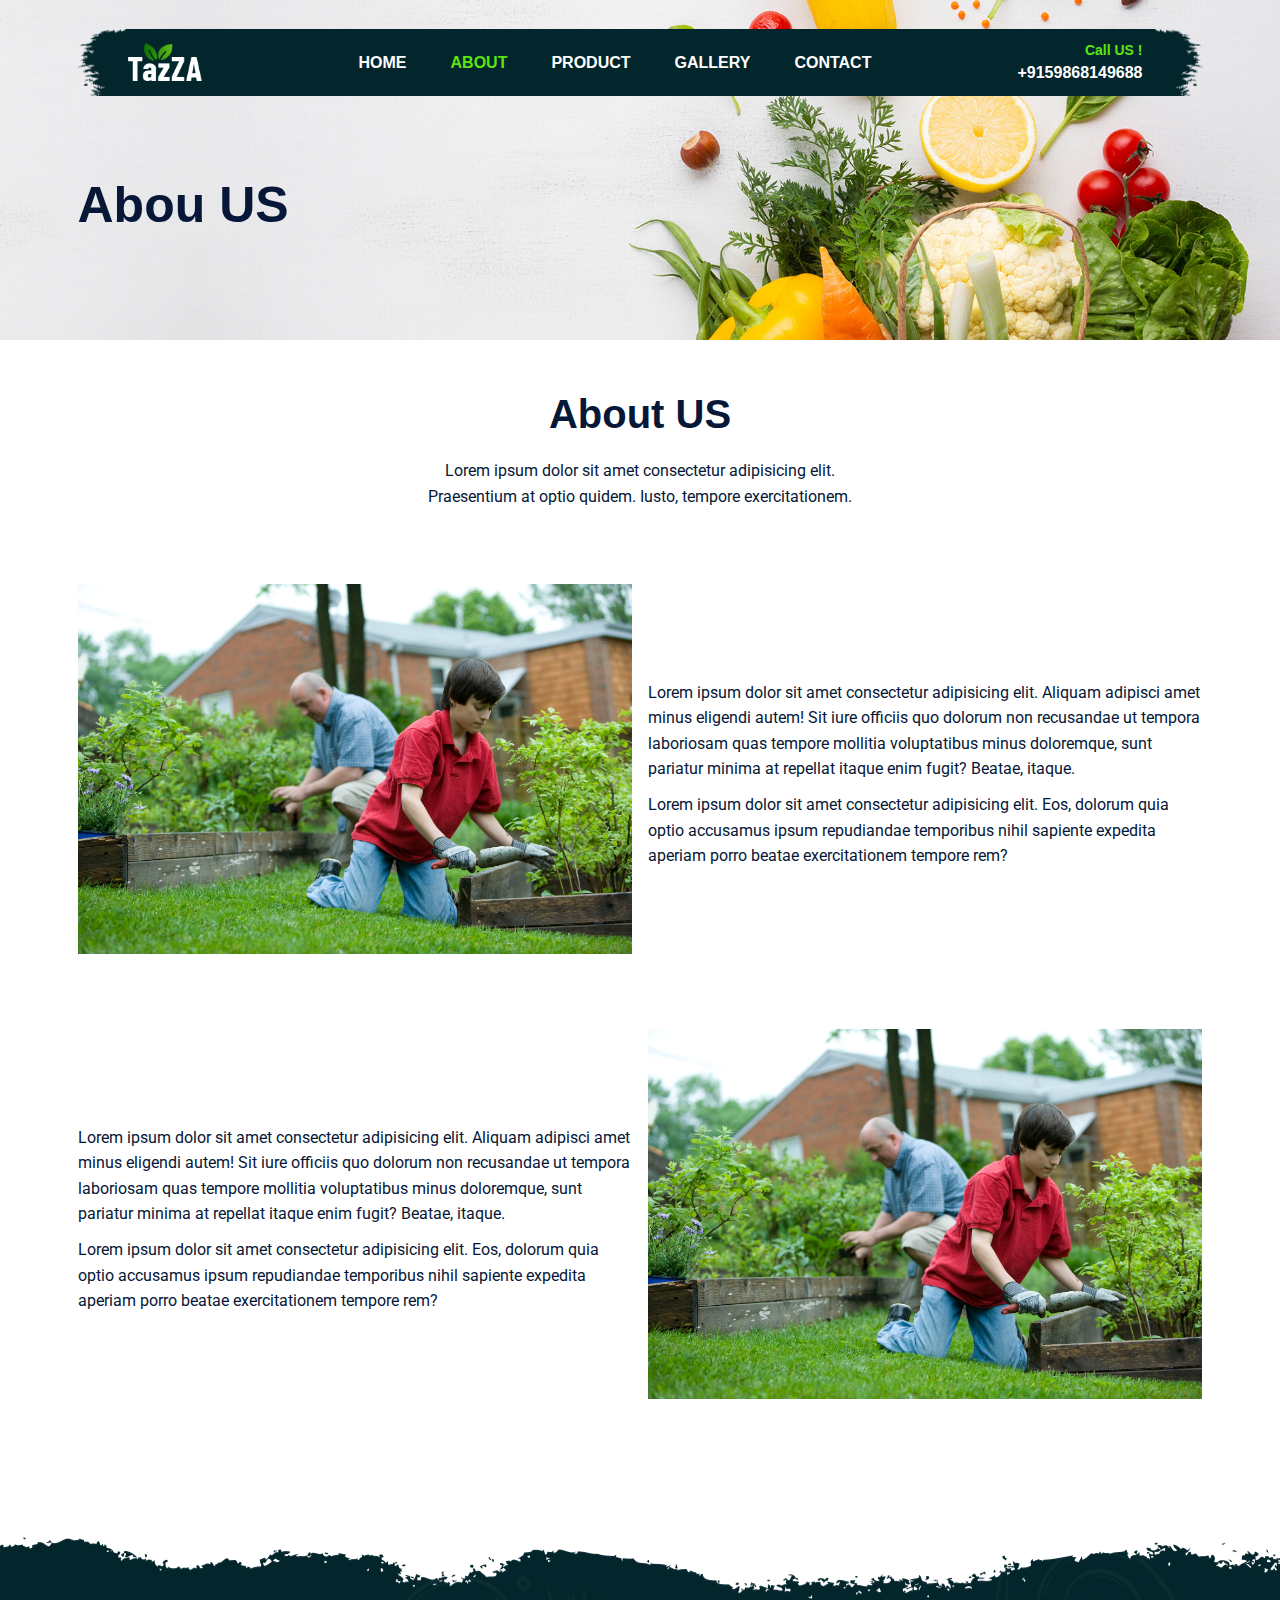
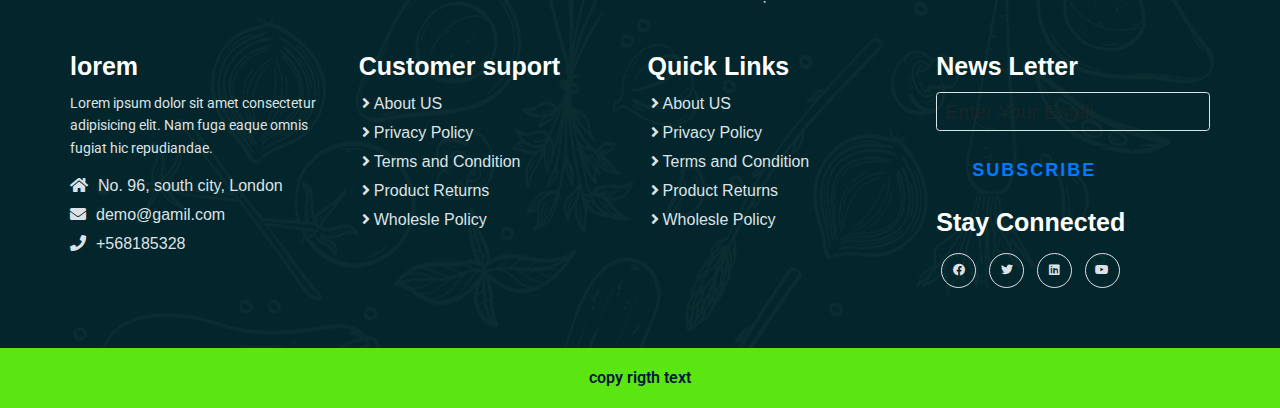
==== About.html @ 19b06e59 "first commit" ====
<!DOCTYPE html>
<html lang="en">
  <head>
    <meta charset="UTF-8" />
    <meta http-equiv="X-UA-Compatible" content="IE=edge" />
    <meta name="viewport" content="width=device-width, initial-scale=1.0" />
    <title>Full Responsive Design Bootstrap 5</title>
    <!-- light Box popup -->
    <link rel="stylesheet" href="CSS/lightBox.css" />
    <!-- Bootstrap 5 CDN -->
    <link
      rel="stylesheet"
      href="https://cdn.jsdelivr.net/npm/bootstrap@5.0.1/dist/css/bootstrap.min.css"
    />
    <!-- fontawosome cdn -->
    <link
      rel="stylesheet"
      href="https://cdnjs.cloudflare.com/ajax/libs/font-awesome/5.15.4/css/all.min.css"
    />
    <!-- style.css -->
    <link rel="stylesheet" href="CSS/Main.css" />
    <link rel="stylesheet" href="CSS/responsive-style.css" />
  </head>
  <body class="about">
    <!-- Navbar section start -->
    <header id="full_nav">
      <div class="header">
        <div class="container">
          <nav class="navbar navbar-expand-lg">
            <a class="navbar-brand" href="#"
              ><img src="./images/logo.png" alt="logo"
            /></a>
            <button
              class="navbar-toggler"
              type="button"
              data-bs-toggle="collapse"
              data-bs-target="#navbarNav"
              aria-controls="navbarNav"
              aria-expanded="false"
              aria-label="Toggle navigation"
            >
              <!-- <span class="navbar-toggler-icon"></span> -->
              <i class="fas fa-stream navbar-toggler-icon"></i>
            </button>
            <div class="collapse navbar-collapse" id="navbarNav">
              <ul class="navbar-nav mx-auto">
                <li class="nav-item">
                  <a class="nav-link" aria-current="page" href="./index.html"
                    >Home</a
                  >
                </li>
                <li class="nav-item">
                  <a class="nav-link active" href="About.html">About</a>
                </li>
                <li class="nav-item">
                  <a class="nav-link" href="Product.html">Product</a>
                </li>
                <li class="nav-item">
                  <a class="nav-link" href="Gallery.html">Gallery</a>
                </li>
                <li class="nav-item">
                  <a class="nav-link" href="Contact.html">Contact</a>
                </li>
              </ul>
              <div class="header_right">
                <div class="text-lg-end">
                  <span>Call US !</span>
                  <span class="phone_number">+9159868149688</span>
                </div>
              </div>
            </div>
          </nav>
        </div>
      </div>
    </header>
    <!-- Navbar section Exit -->

    <section class="banner_section">
      <div class="container">
        <div class="banner-content">
          <h1>Abou US</h1>
        </div>
      </div>
    </section>
    <!-- banner section exit -->

    <!-- Abou Section strt -->
    <section class="about_section">
      <div class="container">
        <div class="row justify-content-center">
          <div class="col-12 text-center mb-5">
            <h2 class="section-title">About US</h2>
            <p class="section-subtitle">
              Lorem ipsum dolor sit amet consectetur adipisicing elit.
              Praesentium at optio quidem. Iusto, tempore exercitationem.
            </p>
          </div>
        </div>
        <div class="row align-items-center py-5">
          <div class="col-lg-6 col-12 mb-4">
            <img src="./images/about/about-img.jpg" alt="" class="img-fluid" />
          </div>
          <div class="col-lg-6 col-12 mb-4">
            <div class="about-content">
              <div class="about-details">
                <p>
                  Lorem ipsum dolor sit amet consectetur adipisicing elit.
                  Aliquam adipisci amet minus eligendi autem! Sit iure officiis
                  quo dolorum non recusandae ut tempora laboriosam quas tempore
                  mollitia voluptatibus minus doloremque, sunt pariatur minima
                  at repellat itaque enim fugit? Beatae, itaque.
                </p>
                <p>
                  Lorem ipsum dolor sit amet consectetur adipisicing elit. Eos,
                  dolorum quia optio accusamus ipsum repudiandae temporibus
                  nihil sapiente expedita aperiam porro beatae exercitationem
                  tempore rem?
                </p>
              </div>
            </div>
          </div>
        </div>
        <div class="row align-items-center py-5">
          <div class="col-lg-6 col-12 mb-4 order-2 order-lg-1">
            <div class="about-content">
              <div class="about-details">
                <p>
                  Lorem ipsum dolor sit amet consectetur adipisicing elit.
                  Aliquam adipisci amet minus eligendi autem! Sit iure officiis
                  quo dolorum non recusandae ut tempora laboriosam quas tempore
                  mollitia voluptatibus minus doloremque, sunt pariatur minima
                  at repellat itaque enim fugit? Beatae, itaque.
                </p>
                <p>
                  Lorem ipsum dolor sit amet consectetur adipisicing elit. Eos,
                  dolorum quia optio accusamus ipsum repudiandae temporibus
                  nihil sapiente expedita aperiam porro beatae exercitationem
                  tempore rem?
                </p>
              </div>
            </div>
          </div>
          <div class="col-lg-6 col-12 mb-4 order-1 order-lg-2">
            <img src="./images/about/about-img.jpg" alt="" class="img-fluid" />
          </div>
        </div>
      </div>
    </section>
    <!-- Abou Section End -->

    <!-- Footer Section -->
    <section class="footer-wrapper mt-3 mb-md-0">
      <div class="container px-5 px-lg-0">
        <div class="row">
          <div class="col-lg-3 col-sm-6 mb-5 mb-lg-0">
            <h5>lorem</h5>
            <p class="mb-4 ps-0 company-details">
              Lorem ipsum dolor sit amet consectetur adipisicing elit. Nam fuga
              eaque omnis fugiat hic repudiandae.
            </p>
            <div class="contact-info">
              <ul class="list-unstyled">
                <li>
                  <a href="#"
                    ><i class="fa fa-home me-3"></i>No. 96, south city,
                    London</a
                  >
                </li>
                <li>
                  <a href="#"
                    ><i class="fa fa-envelope me-3"></i>demo@gamil.com</a
                  >
                </li>
                <li>
                  <a href="#"><i class="fa fa-phone me-3"></i>+568185328</a>
                </li>
              </ul>
            </div>
          </div>
          <div class="col-lg-3 col-sm-6 mb-5 mb-lg-0">
            <h5>Customer suport</h5>
            <ul class="link-widget p-0">
              <li><a href="#">About US</a></li>
              <li><a href="#">Privacy Policy</a></li>
              <li><a href="#">Terms and Condition</a></li>
              <li><a href="#">Product Returns</a></li>
              <li><a href="#">Wholesle Policy</a></li>
            </ul>
          </div>
          <div class="col-lg-3 col-sm-6 mb-5 mb-lg-0">
            <h5>Quick Links</h5>
            <ul class="link-widget p-0">
              <li><a href="#">About US</a></li>
              <li><a href="#">Privacy Policy</a></li>
              <li><a href="#">Terms and Condition</a></li>
              <li><a href="#">Product Returns</a></li>
              <li><a href="#">Wholesle Policy</a></li>
            </ul>
          </div>
          <div class="col-lg-3 col-sm-6 mb-5 mb-lg-0">
            <h5>News Letter</h5>
            <div class="form-group mb-4">
              <input
                type="email"
                class="form-control bg-transparent"
                placeholder="Enter Your Email"
              />
              <button type="submit" class="btn main-btn">Subscribe</button>
            </div>
            <h5>Stay Connected</h5>
            <ul class="social-network d-flex align-items-center p-0">
              <li>
                <a href="#"><i class="fab fa-facebook"></i></a>
                <a href="#"><i class="fab fa-twitter"></i></a>
                <a href="#"><i class="fab fa-linkedin"></i></a>
                <a href="#"><i class="fab fa-youtube"></i></a>
              </li>
            </ul>
          </div>
        </div>
      </div>
      <div class="container-fluid copyright-section">
        <p>copy rigth text</p>
      </div>
    </section>
    <!-- Footer Section End -->
    <!-- jQuery cdn -->
    <script src="https://code.jquery.com/jquery-3.6.0.min.js"></script>
    <!-- light box js -->
    <script src="JS/LightBox.js"></script>
    <!-- bootstrap cdn -->
    <script
      src="https://cdn.jsdelivr.net/npm/@popperjs/core@2.9.2/dist/umd/popper.min.js"
      integrity="sha384-IQsoLXl5PILFhosVNubq5LC7Qb9DXgDA9i+tQ8Zj3iwWAwPtgFTxbJ8NT4GN1R8p"
      crossorigin="anonymous"
    ></script>
    <script
      src="https://cdn.jsdelivr.net/npm/bootstrap@5.0.2/dist/js/bootstrap.min.js"
      integrity="sha384-cVKIPhGWiC2Al4u+LWgxfKTRIcfu0JTxR+EQDz/bgldoEyl4H0zUF0QKbrJ0EcQF"
      crossorigin="anonymous"
    ></script>
    <!-- custom js -->
    <script src="JS/Main.js"></script>
  </body>
</html>
---- CSS/Main.css ----
@import url(https://fonts.googleapis.com/css?family=Roboto:100,100italic,300,300italic,regular,italic,500,500italic,700,700italic,900,900italic);
@import url(https://fonts.googleapis.com/css?family=Barlow+Condensed:100,100italic,200,200italic,300,300italic,regular,italic,500,500italic,600,600italic,700,700italic,800,800italic,900,900italic);

*,
*::before,
*::after {
  -webkit-box-sizing: border-box;
  -moz-box-sizing: border-box;
  box-sizing: border-box;
  margin: 0;
  padding: 0;
  text-decoration: none;
  outline: none;
}
:root {
  --bg-white: #fff;
  --bg-dark-color: #03262c;
  --primary-text: #061738;
  --secondary-color: #5be511;
  --dark-color: #03262c;
  --light-color: #e2f6de;
  --text-white: #fff;
  --text-gray: #dee2e6;
  --anchor-color: #007aff;
  /* font family */
  --primary-font: "Barlow Confensed", sans-serif;
  --secondary-font: "Roboto", sans-serif;
}
body,
html {
  color: var(--primary-text);
  font-size: 10px;
  font-weight: 400;
  font-family: var(--primary-font);
  scroll-behavior: smooth;
  line-height: 1.5;
}
h1,
h2,
h3,
h4,
h5,
h6,
p {
  margin: 0;
}
h1 {
  font-size: 5rem;
  font-weight: 600;
  line-height: 1.4;
  color: var(--primary-text);
}
h2 {
  color: var(--primary-text);
  font-size: 4.7rem;
  font-weight: 600;
  display: inline-block;
  text-transform: capitalize;
  line-height: 1.2;
  margin-bottom: 2rem;
}
h3 {
  color: var(--text-white);
  font-size: 3.1rem;
  line-height: 1.2;
  font-weight: 700;
}
h4 {
  font-size: 2.5rem;
  font-weight: 700;
  line-height: 1;
  color: var(--primary-text);
}
h5 {
  font-size: 1.8rem;
  font-weight: 600;
  line-height: 1;
  color: var(--primary-text);
}
p {
  font-size: 1.6rem;
  line-height: 1.6;
  margin-top: 1rem;
  color: var(--primary-text);
  font-family: var(--secondary-font);
}
embed,
iframe,
img,
object {
  max-width: 100%;
}
ul {
  margin: 0;
  padding: 0;
  list-style: none;
}
a,
a:active,
a:focus,
a:hover,
button {
  text-decoration: none;
  outline: 0;
}
li a {
  color: var(--text-white);
}
a:hover,
button:hover {
  -webkit-transition: all 0.3s ease-in;
  -o-transition: all 0.3s ease-in;
  -moz-transition: all 0.3s ease-in;
  transition: all 0.3s ease-in;
}
::-webkit-scrollbar {
  width: 10px;
}
::-webkit-scrollbar-track {
  background: var(--bg-white);
}
::-webkit-scrollbar-thumb {
  background: var(--secondary-color);
}
.main-btn {
  position: relative;
  color: var(--anchor-color);
  border: 1px solid var(--bg-dark-color);
  z-index: 1;
  overflow: hidden;
  text-transform: uppercase;
  padding: 1rem 3.5rem;
  font-weight: 600;
  font-size: 1.8rem;
  margin-top: 1.5rem;
  letter-spacing: 0.2rem;
  transition: all 0.3s;
}
.main-btn::before {
  content: "";
  width: 0%;
  height: 100%;
  left: 0;
  top: 0;
  position: absolute;
  background: linear-gradient(to right, #0f7404, #5cb917);
  text-align: center;
  transition: 0.5s;
  z-index: -1;
}
.main-btn:hover::before {
  width: 100%;
}

section {
  padding: 5rem 0;
}
.section-title {
  font-size: 4rem;
  font-weight: 600;
  color: var(--primary-text);
  text-transform: capitalize;
  margin-bottom: 2rem;
}
.section-subtitle {
  font-size: 1.6rem;
  font-weight: 400;
  color: var(--primary-text);
  font-family: var(--secondary-font);
  max-width: 40%;
  margin: auto;
  margin-bottom: 1.5rem;
}
.about .banner_section,
.product .banner_section,
.gallery .banner_section,
.contact .banner_section,
.error .banner_section {
  background: url("../images/banner-slide/top-banner.jpg");
  background-repeat: no-repeat;
  background-position: center;
  background-size: cover;
  padding-top: 17rem;
  padding-bottom: 10rem;
  min-height: auto;
}

/* navbar css start */
.header {
  position: absolute;
  width: 100%;
  top: 2rem;
  left: 0;
  z-index: 2;
}
.header .navbar {
  background: url(../images/header-bg.png);
  background-repeat: no-repeat;
  background-position: center;
  background-size: contain;
  padding: 2rem 5rem;
}
.header .navbar-brand {
  width: 7.5rem;
  margin-top: -0.1rem;
}
.header .navbar-nav .nav-link {
  color: var(--text-white);
  text-transform: uppercase;
  font-size: 1.6rem;
  font-weight: 600;
  padding: 0.5rem 2rem;
  margin: 0 0.2rem;
  font-family: var(--primary-font);
}
.header .navbar-nav .nav-link:hover,
.header .navbar-nav .nav-link.active {
  color: var(--secondary-color);
}

.header .navbar-toggler {
  color: var(--text-white);
  font-size: 2rem;
  height: 2.7rem;
  padding: 0;
}
.header .navbar-toggler:focus {
  outline: none;
  box-shadow: none;
}
.header .header_right span {
  color: var(--secondary-color);
  display: block;
  font-weight: 700;
  font-size: 1.4rem;
  margin-right: 1rem;
}
.header .header_right .phone_number {
  color: var(--text-white);
  font-size: 1.6rem;
}

.header-scrolled {
  position: fixed;
  top: -0.4rem;
  left: 0;
  right: 0;
  width: 100%;
  max-width: 1320px;
  margin: auto;
  z-index: 999;
  transition: 0.3s all ease-in-out;
}

/* navbar css end */
/* banner pat start */
.banner_section {
  background: url(../images/banner-slide/Banner-1.jpg);
  background-size: cover;
  background-position: center;
  background-repeat: no-repeat;
  min-height: 90vh;
}
.banner_section .carousel-item {
  padding: 3rem 0;
  height: 90vh;
}
.banner_section .carousel-caption {
  top: 30%;
  bottom: 0;
  left: 3%;
  right: 0;
  text-align: left;
  width: 100%;
}
.banner_section .carousel-caption h3 {
  padding: 0.5rem 1.5rem;
  background-color: var(--dark-color);
  display: inline;
}
.banner_section .carousel-caption p {
  max-width: 40rem;
  margin-bottom: 2rem;
}
.banner-content {
  margin: 0 auto;
}

/* banner pat end */
/* ======================== */
/* features start */
.feature_section .features-box {
  background-color: transparent;
  border: 0.15rem solid var(--light-color);
  padding: 8rem 0;
  transition: all 0.3s ease-in;
}
.feature_section .features-icon-border {
  background-color: transparent;
  border-radius: 50%;
  border: 0.2rem solid var(--light-color);
  padding: 1.3rem;
  display: inline-block;
}
.feature_section .features-icon {
  height: 6.5rem;
  width: 6.5rem;
  background-color: var(--light-color);
  margin: auto;
  border-radius: 50%;
  display: flex;
  align-items: center;
  justify-content: center;
}
.feature_section .features-box h3 {
  margin-top: 1.5rem;
  color: var(--primary-text);
}
.feature_section .features-box:hover {
  background-color: var(--bg-dark-color);
  border-color: var(--bg-dark-color);
}
.feature_section .features-box:hover h3 {
  color: var(--text-white);
}
.feature_section .features-box:hover .features-icon-border {
  border-color: var(--secondary-color);
}
/* features end */
/* =========================== */
/* landign about section  */
.landing_about_section {
  background: url("../images/about/about-banner.jpg");
  background-size: cover;
  background-repeat: no-repeat;
  background-position: center;
  padding: 9rem 0;
}
.landing_about_section p {
  color: var(--primary-text);
  margin-bottom: 2rem;
}
/* landign about section end */
/* ================================= */
/* lanndign prodcut */
.landing_product_section .product-card {
  position: relative;
  overflow: hidden;
  cursor: pointer;
  border: 0.2rem solid var(--light-color);
  padding: 2rem 1rem;
  transition: all 0.3s;
}
.landing_product_section .product-card .product-img {
  margin-bottom: 7rem;
  text-align: center;
}
.landing_product_section .product-card h3 {
  color: var(--primary-text);
}
.landing_product_section .product-card span {
  font-size: 1.8rem;
  font-weight: 800;
  text-transform: uppercase;
  color: var(--secondary-color);
  margin-right: 0.5rem;

  text-decoration: line-through;
  transition: all 0.3s;
}

.landing_product_section .product-card .product-detail {
  position: absolute;
  bottom: -22rem;
  right: 0;
  left: 0;
  text-align: center;
  padding: 5rem 1rem;
  background-color: var(--dark-color);
  transition: all 0.5s ease;
  overflow: hidden;
}
.landing_product_section .product-card:hover .product-detail {
  bottom: 0;
}
/* lanndign prodcut */
/* ================ */

/* test,pmoa; */
.testimonial-section {
  background-color: var(--light-color);
  padding-bottom: 8rem;
}
.testimonial-section .carousel-indicators {
  margin-bottom: -30px;
}
.testimonial-section .carousel-indicators button {
  background-color: var(--dark-color);
  width: 1.2rem;
  height: 1.2rem;
  border-radius: 50%;
}

.testimonial-section .card {
  background: url("../images/testimonial/testimonial-bg.png");
  background-size: cover;
  background-repeat: no-repeat;
  background-position: center;
  text-align: right;
  padding: 5rem 5rem 5rem 0;
  border-radius: 0.5rem 0.5rem 0;
  border: 0.1rem solid transparent;
}
.testimonial-section .profile-box {
  padding: 1.875rem;
  background-color: var(--dark-color);
  border-radius: 0.5rem 0 0.5rem;
}
.testimonial-section .profile-box img {
  border-radius: 0.625rem 3.125rem;
  width: 100%;
  height: 100%;
  object-fit: cover;
}
.testimonial-section .desc-box {
  padding-left: 2.5rem;
}
/* test,pmoa; */
/* ===================================== */

/* gallery section */
.gallery_section img {
  width: 100%;
  height: 100%;
  object-fit: cover;
}
/* gallery section end */
/* ================ */
/* footer section */
.footer-wrapper {
  background: url("../images/footer-bg/footer_bg.png");
  background-position: top center;
  padding-top: 15rem;
  padding-bottom: 0;
}
.footer-wrapper h5 {
  color: var(--text-white);
  font-size: 2.5rem;
  margin-bottom: 1.25rem;
}
.footer-wrapper ul li {
  margin-bottom: 0.5rem;
  list-style: none;
}
.footer-wrapper .company-details {
  font-size: 1.4rem;
}
.footer-wrapper .contact-info li a {
  color: var(--text-gray);
  font-size: 1.6rem;
}
.footer-wrapper .link-widget li a,
.footer-wrapper p {
  color: var(--text-gray);
  font-size: 1.6rem;
  padding-left: 1.5rem;
  position: relative;
  transition: all 0.3s ease-out 0s;
}
.footer-wrapper .link-widget li a:before {
  content: "\f105";
  font-family: "Font Awesome 5 Free";
  position: absolute;
  font-weight: 900;
  left: 0.3rem;
  top: 50%;
  transform: translateY(-50%);
}
.footer-wrapper .link-widget li a:hover {
  margin-left: 0.625rem;
  color: var(--secondary-color);
}
.footer-wrapper .social-network a {
  width: 3.5rem;
  height: 3.5rem;
  line-height: 3.2rem;
  margin: 0.5rem;
  display: inline-block;
  border: 0.125rem solid var(--text-gray);
  color: var(--text-gray);
  text-align: center;
  border-radius: 100%;
  transition: all 0.3s cubic-bezier(0.645, 0.045, 0.355, 1);
  font-size: 1.2rem;
}
.footer-wrapper .social-network a:hover {
  background-color: var(--secondary-color);
  border-color: var(--secondary-color);
  color: var(--text-white);
  box-shadow: 0.625rem 0.937rem 0 rgb(0 0 0 0 10%);
  transform: translateY(-0.1875rem);
}
.footer-wrapper .form-control {
  font-size: 2rem;
  color: var(--text-white);
}
.footer-wrapper .form-control:focus {
  outline: none;
  box-shadow: none;
  border-color: var(--secondary-color);
}
.footer-wrapper .copyright-section {
  background-color: var(--secondary-color);
  text-align: center;
  margin-top: 5rem;
}
.footer-wrapper .copyright-section p {
  margin-top: 0;
  padding: 3rem 0;
  line-height: 0;
  color: var(--primary-text);
  font-weight: 600;
}

/* footer section end */
/* ================= About page CSS =========*/

/* about section */
.about_section .about-details p {
  color: var(--primary-text);
}
/* about section */

/* ========= About CSS============= */
/* Prodcut css===== */

.product .product-details p {
  margin-bottom: 1.5rem;
}

/* Prodcut css===== */
.contact .contact-form {
  background-color: var(--light-color);
  padding: 5rem;
  box-shadow: 0 0.2rem 1.5rem rgb(0 0 0 /4%);
}
.contact .contact-form .form-control:focus {
  outline: none;
  box-shadow: none;
}
.contact .contact-form .form-control::placeholder {
  color: var(--primary-text);
}
.contact .contact-form .form-control {
  padding: 1rem 1.5rem;
  border: 0.1rem solid var(--secondary-color);
  color: var(--primary-text);
  font-size: 1.5rem;
  font-weight: 400;
  font-family: var(--secondary-font);
}
.contact .contact-form textarea {
  min-height: 15rem;
}
.contact .contact-form .info-box li {
  position: relative;
  padding-left: 7rem;
  padding-bottom: 3.25rem;
  margin-bottom: 2.9rem;
}
.contact .contact-form .info-box li i {
  position: absolute;
  left: 0;
  top: 1.5rem;
  font-size: 4.5rem;
  line-height: 4.5rem;
  color: var(--primary-text);
}
.contact .contact-form .info-box li i p {
  color: var(--primary-text);
}
.contact .contact-form .info-box li a {
  color: var(--dark-color);
  font-size: 2.5rem;
  font-weight: 400;
  margin-bottom: 0;
  font-family: var(--secondary-font);
}
---- CSS/responsive-style.css ----
/* // X-Small devices (portrait phones, less than 576px) */
@media (max-width: 575.98px) {
  body,
  html {
    font-size: 7px;
  }
}

/* // Small devices (landscape phones, less than 768px) */
@media (max-width: 767.98px) {
  /* genarel css */
  body,
  html {
    font-size: 8px;
  }
  .section-subtitle {
    max-width: 80%;
  }
  /* banner section */
  .banner_section {
    min-height: 70vh;
  }
  .banner_section .carousel-item {
    height: 70vh;
  }
}

/* // Medium devices (tablets, less than 992px) */
@media (max-width: 991.98px) {
  /* genarell css */
  .about .banner_section,
  .product .banner_section,
  .gallery .banner_section,
  .contact .banner_section {
    padding-top: 12.5rem;
    padding-bottom: 3rem;
  }

  /* navbar css */
  .header .navbar {
    background-size: cover;
    padding: 2rem;
  }
  .header .navbar-nav {
    margin-top: 2rem;
  }
  .header .navbar-nav .nav-link {
    padding: 0.2rem 0.5rem;
    margin-bottom: 1rem;
  }
  .header .header_right span {
    padding: 0.2rem 0.5rem;
  }
}
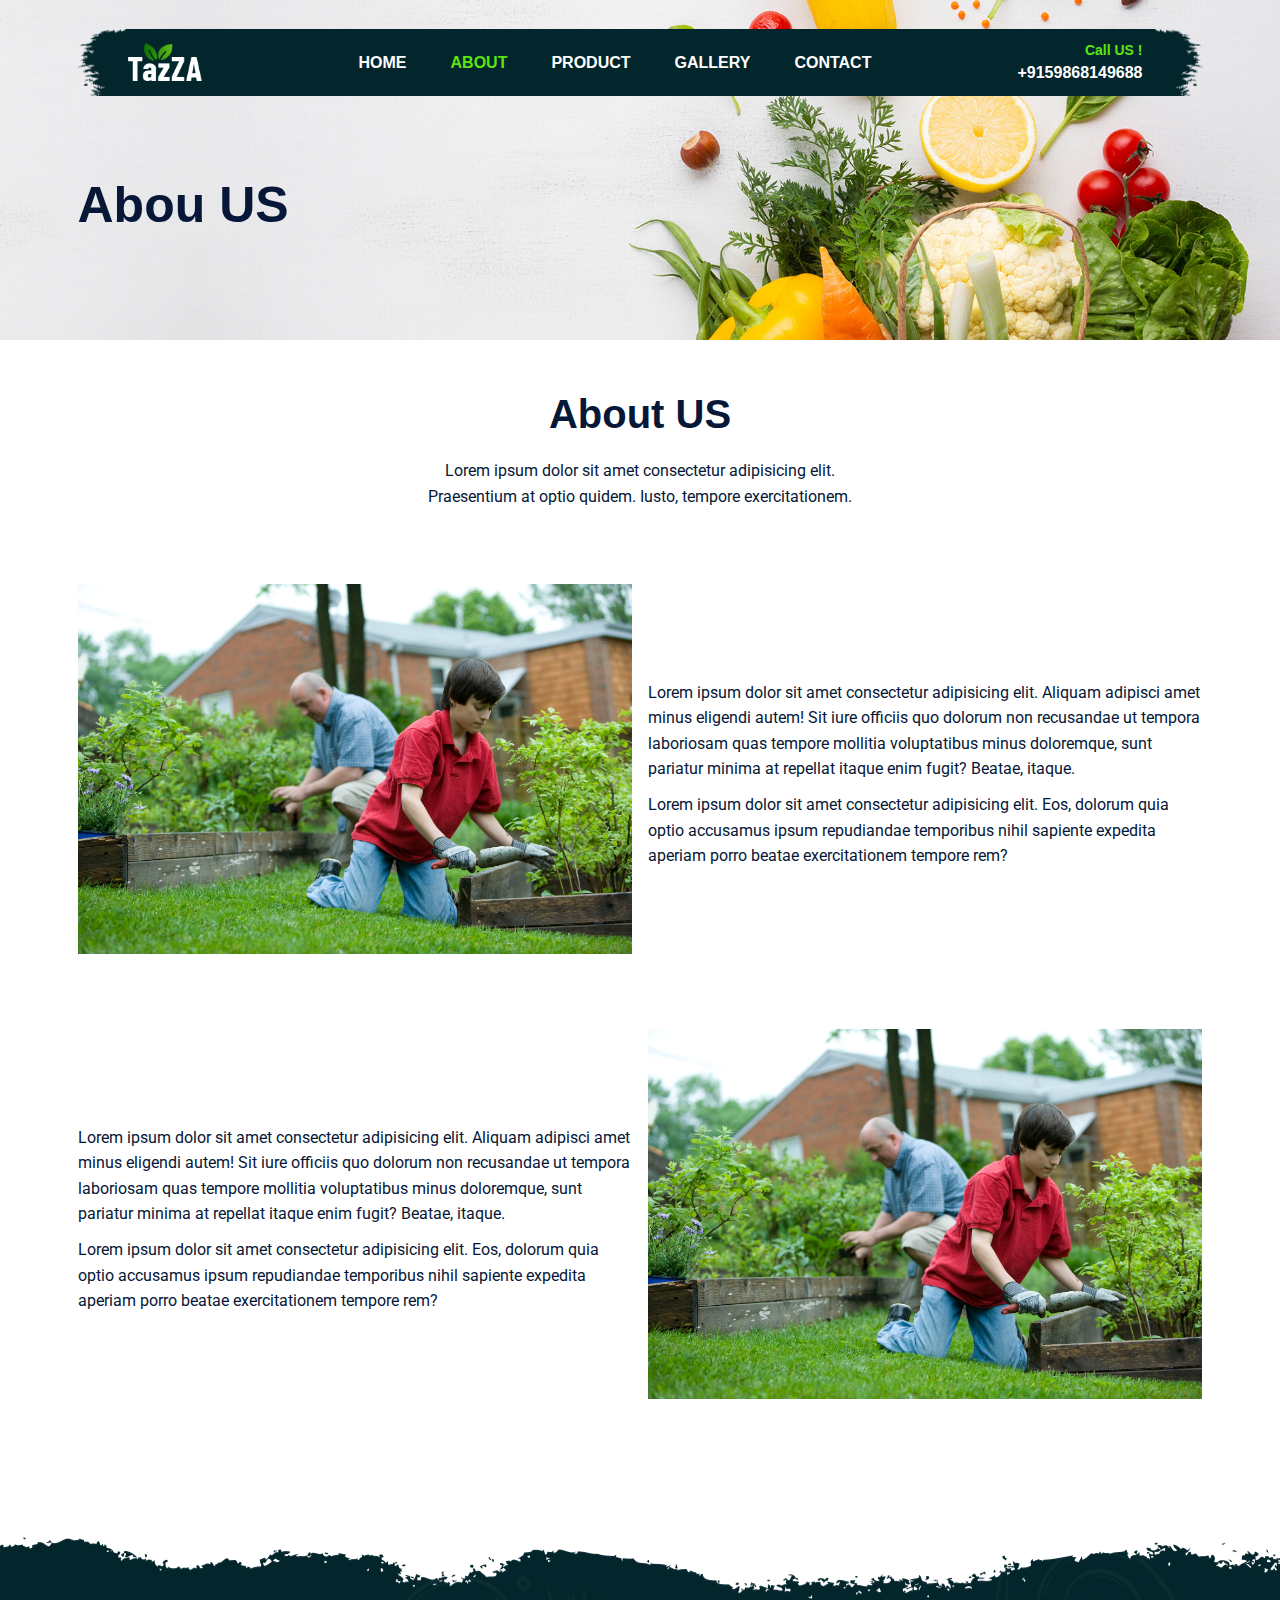
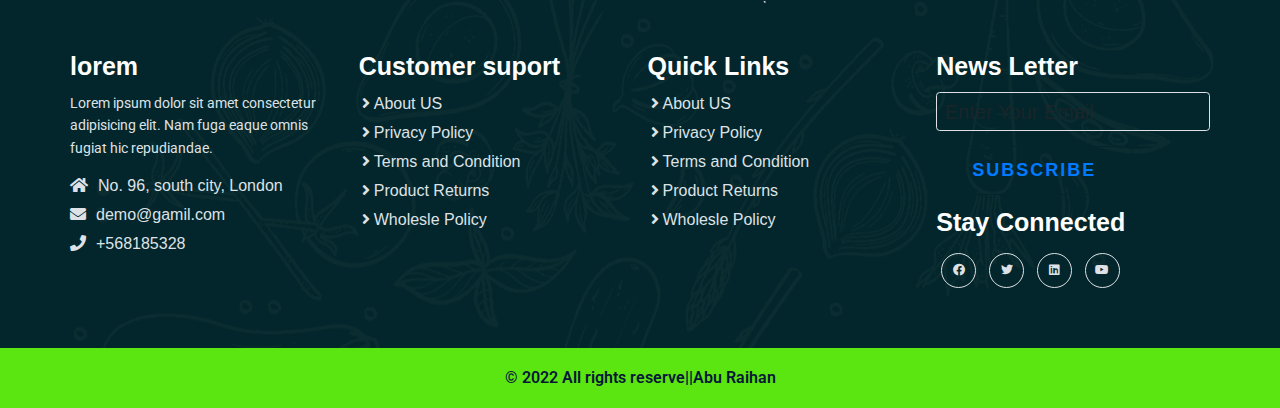
==== commit 5cd080e5: "footer edits" ====
--- a/About.html
+++ b/About.html
@@ -4,7 +4,8 @@
     <meta charset="UTF-8" />
     <meta http-equiv="X-UA-Compatible" content="IE=edge" />
     <meta name="viewport" content="width=device-width, initial-scale=1.0" />
-    <title>Full Responsive Design Bootstrap 5</title>
+    <title>Vagitable Gardern webpage Design Bootstrap 5</title>
+    <link rel="shortcut icon" href="./images/logo.png" type="image/x-icon" />
     <!-- light Box popup -->
     <link rel="stylesheet" href="CSS/lightBox.css" />
     <!-- Bootstrap 5 CDN -->
@@ -220,7 +221,7 @@
         </div>
       </div>
       <div class="container-fluid copyright-section">
-        <p>copy rigth text</p>
+        <p>&copy; 2022 All rights reserve||Abu Raihan</p>
       </div>
     </section>
     <!-- Footer Section End -->
